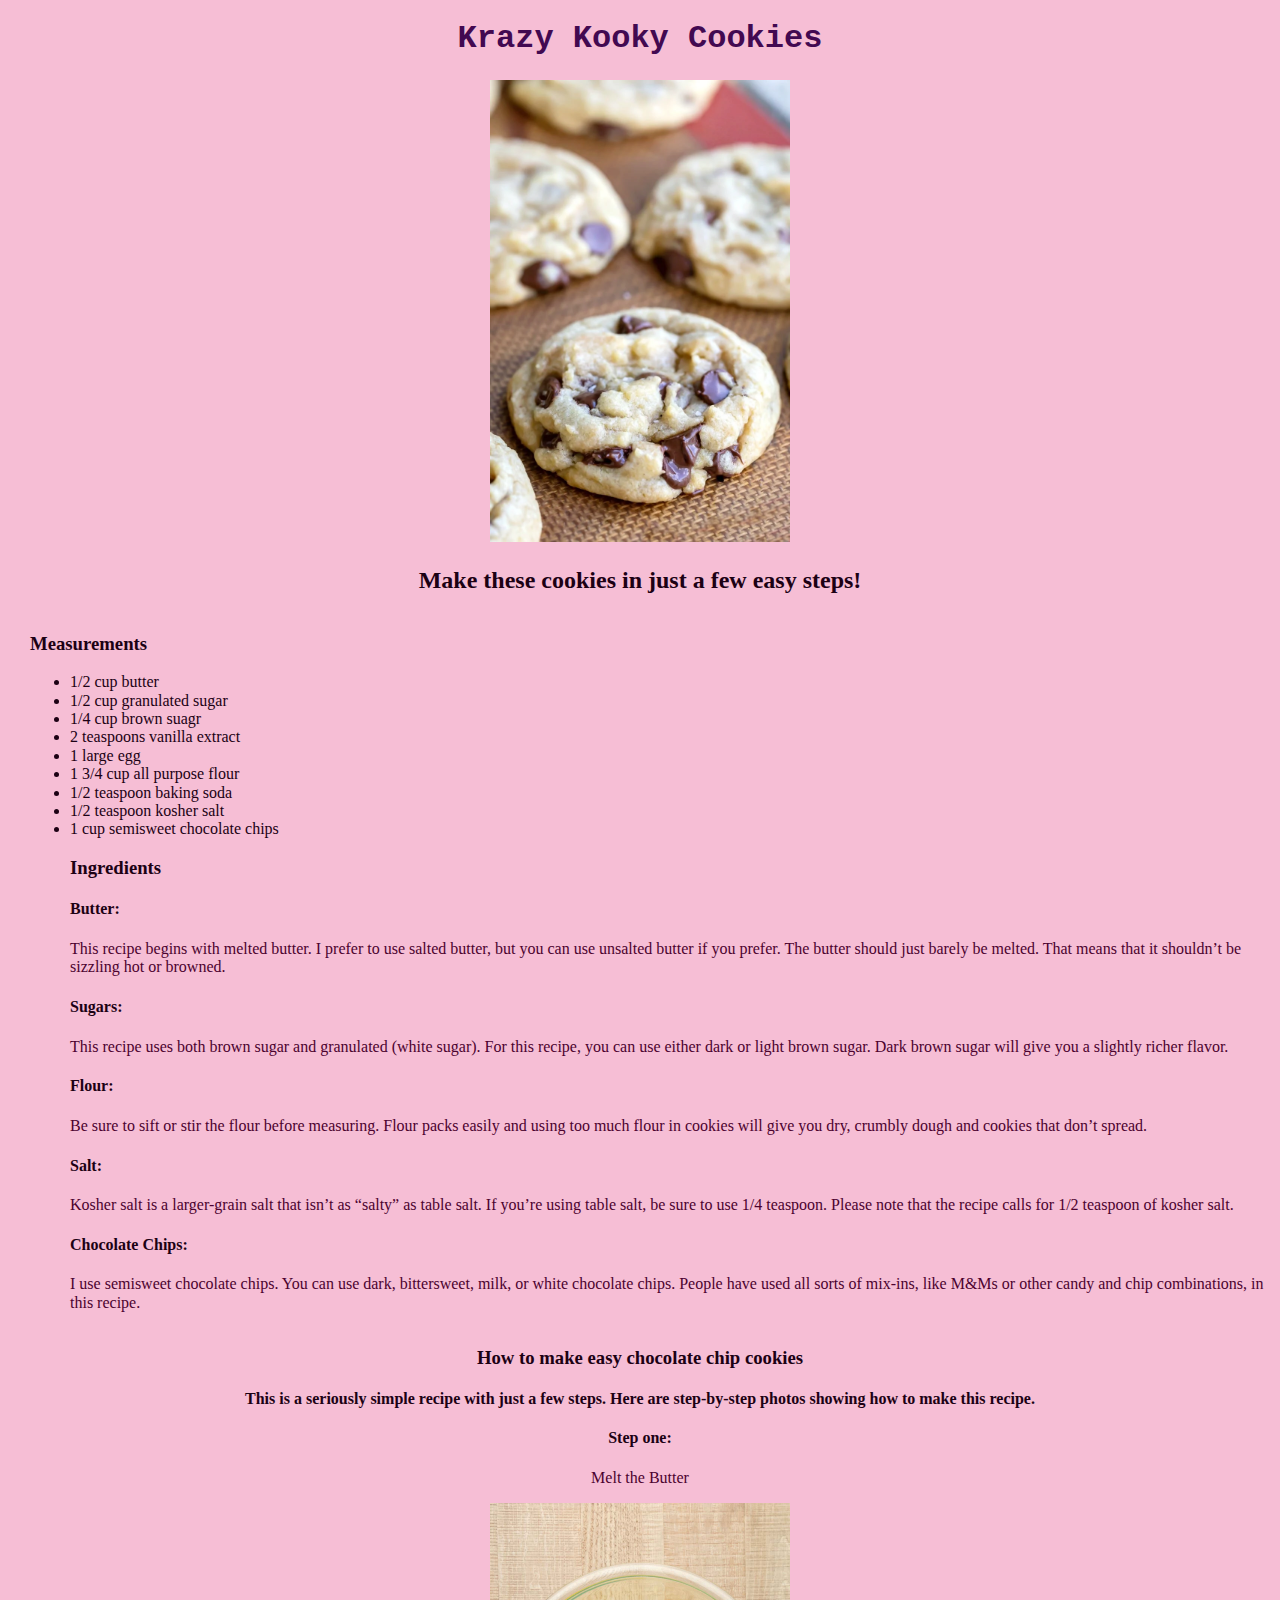
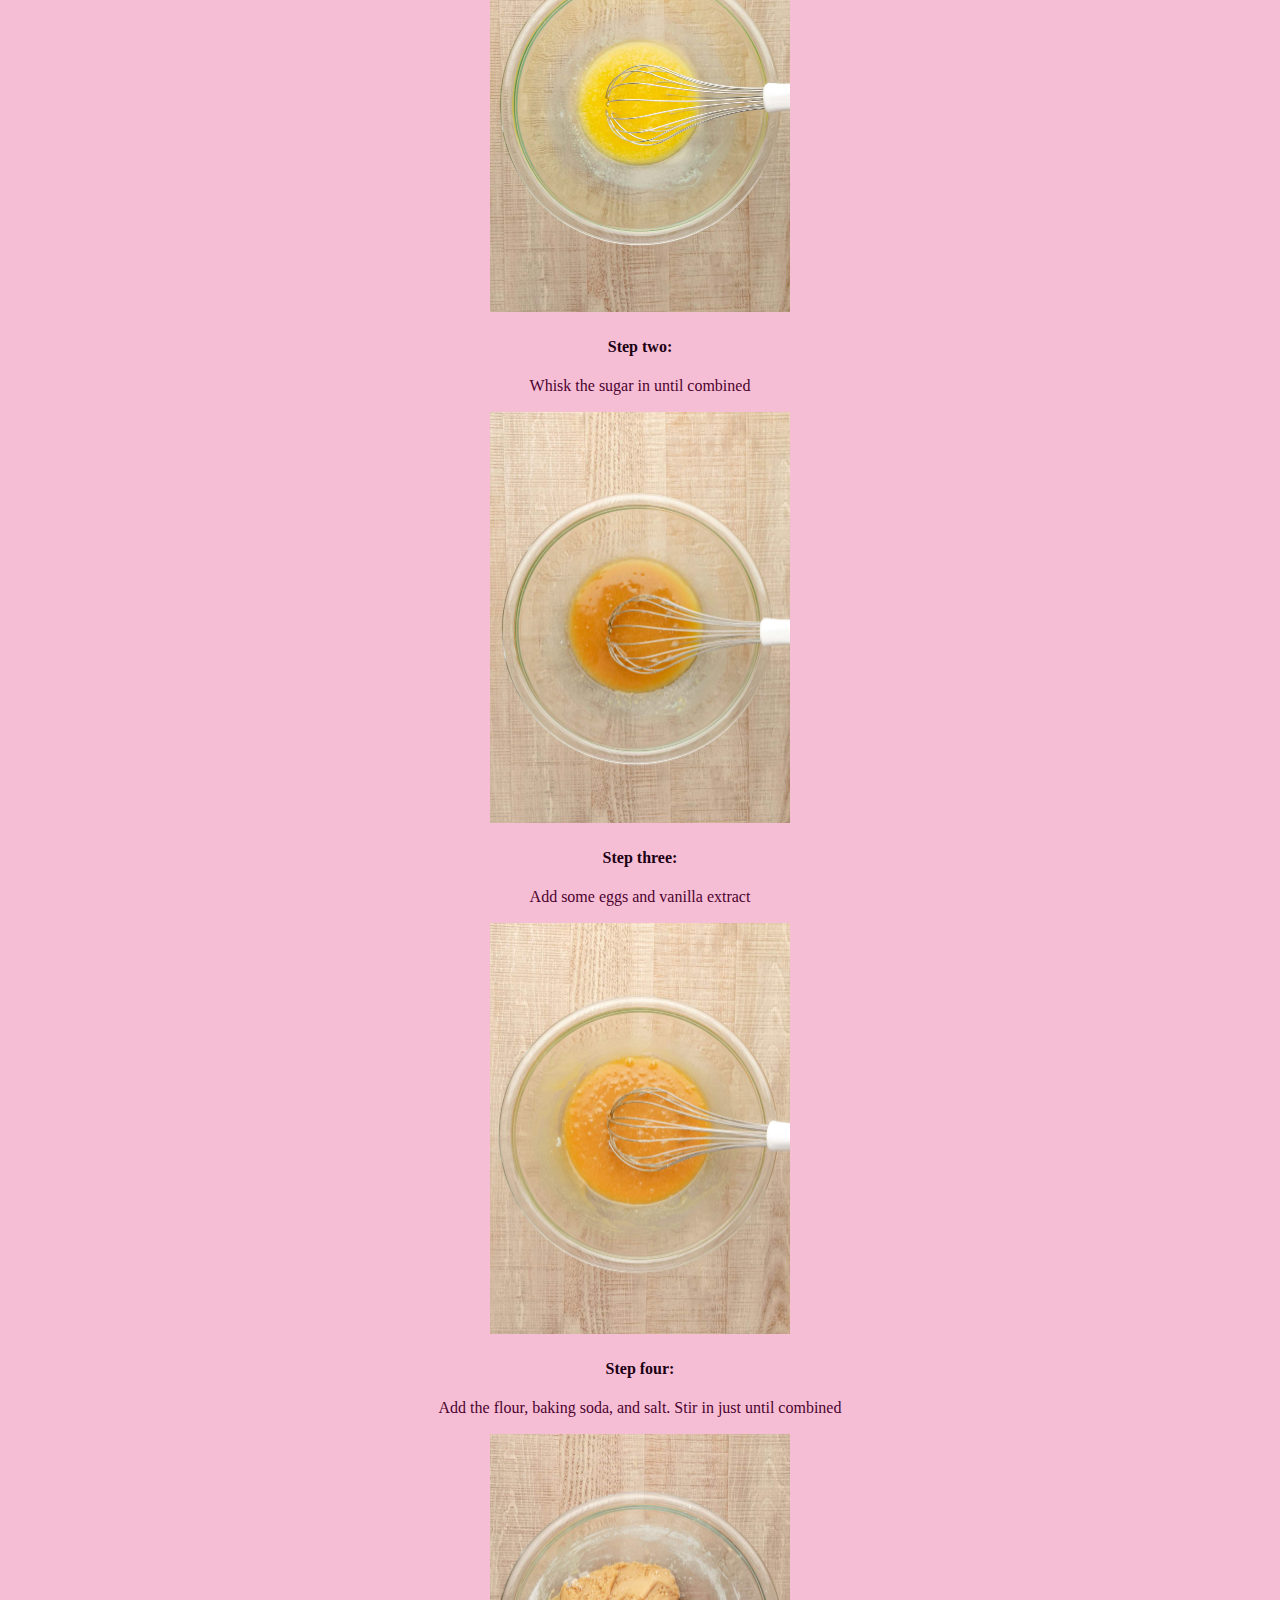
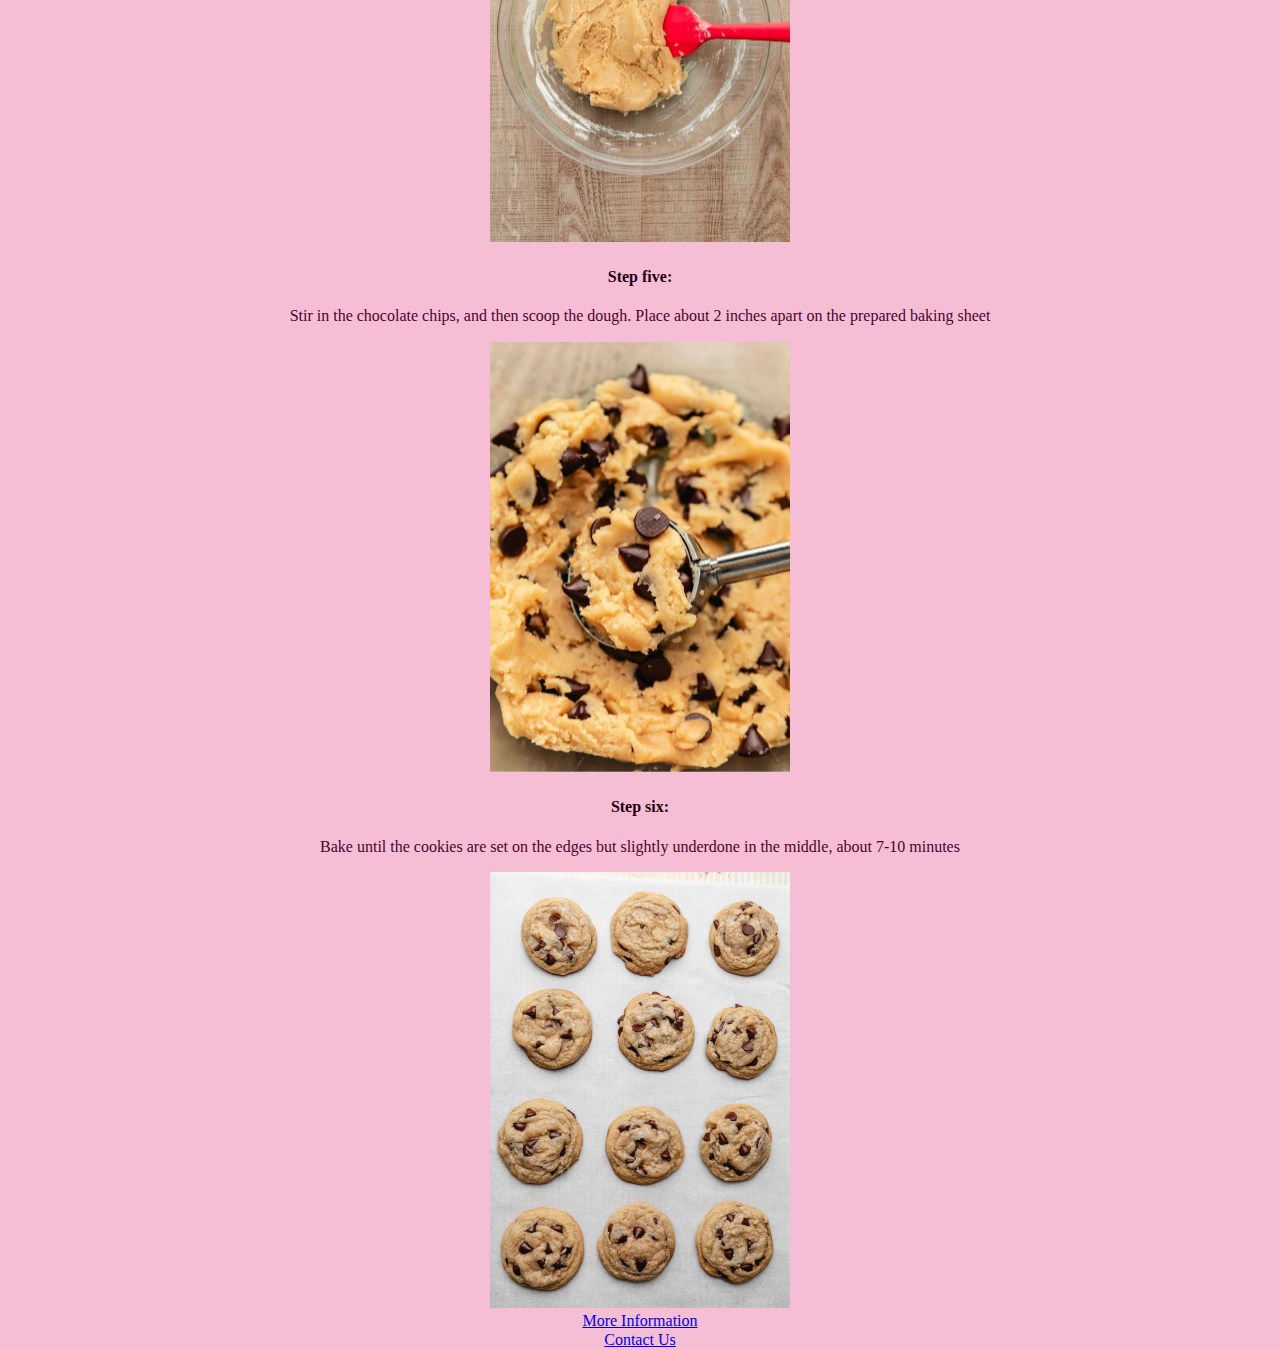
==== index.html @ c29c9deb "making new" ====
<!doctype html>
<html class="no-js" lang="en">

<head>
  <meta charset="utf-8">
  <title>Cookie Receipe</title>
  <meta name="description" content="This site will help you bake delicious cookies">
  <meta name="viewport" content="width=device-width, initial-scale=1">

  <meta property="og:title" content="">
  <meta property="og:type" content="">
  <meta property="og:url" content="">
  <meta property="og:image" content="">

  <link rel="manifest" href="site.webmanifest">
  <link rel="apple-touch-icon" href="icon.png">
  <!-- Place favicon.ico in the root directory -->

  <link rel="stylesheet" href="css/normalize.css">
  <link rel="stylesheet" href="css/main.css">

  <meta name="theme-color" content="#fafafa">
</head>


  <!-- Place your site's HTML here -->
  <body>
    <header>
      <h1>Krazy Kooky Cookies</h1>
    
    </header>
  

    <img src="./cookies.webp" width="300" alt="">

<main>
  <div>
    <h2>Make these cookies in just a few easy steps!</h2>
  </div>
  <div>
   
    </ul>
    <element class="ingredients">
      <h3>Measurements</h3>
      <ul>
        <li>1/2 cup butter</li>
        <li>1/2 cup granulated sugar</li>
        <li>1/4 cup brown suagr</li>
        <li>2 teaspoons vanilla extract</li>
        <li>1 large egg</li>
        <li>1 3/4 cup all purpose flour</li>
        <li>1/2 teaspoon baking soda</li>
        <li>1/2 teaspoon kosher salt</li>
        <li>1 cup semisweet chocolate chips</li>
    <h3>Ingredients</h3>
    <h4>Butter:</h4> 
    <p>This recipe begins with melted butter. I prefer to use salted butter, but you can use unsalted butter if you prefer.
      The butter should just barely be melted. That means that it shouldn’t be sizzling hot or browned.
       </p> 

      <h4>Sugars:</h4>
       <p> This recipe uses both brown sugar and granulated (white sugar). 
      For this recipe, you can use either dark or light brown sugar. Dark brown sugar will give you a slightly richer flavor.
      </p> 
      <h4>Flour:</h4>
      <p> Be sure to sift or stir the flour before measuring. Flour packs easily and using too much flour in cookies will give you dry, crumbly dough and cookies that don’t spread.
      </p> 
      <h4>Salt:</h4>
      <p>Kosher salt is a larger-grain salt that isn’t as “salty” as table salt. If you’re using table salt, be sure to use 1/4 teaspoon.
      Please note that the recipe calls for 1/2 teaspoon of kosher salt. 
    </p> <h4> Chocolate Chips:</h4> <p> I use semisweet chocolate chips. You can use dark, bittersweet, milk, or white chocolate chips. People have used all sorts of mix-ins, like M&Ms or other candy and chip combinations, in this recipe.
    </p> </div> 

    <div>
    <h3>How to make easy chocolate chip cookies</h3>
    <h4>This is a seriously simple recipe with just a few steps. Here are step-by-step photos showing how to make this recipe.</h4> </div>

   <h4>Step one:</h4><p> Melt the Butter</p>
     <img src="./butter.jpg" width="300" alt="">
     <h4>Step two:</h4><p> Whisk the sugar in until combined</p>
     <img src="./eggs.jpg" width="300" alt="">
     <h4>Step three:</h4><p>Add some eggs and vanilla extract</p>
     <img src="./sugar.jpg" width="300" alt="">
     <h4>Step four:</h4><p>Add the flour, baking soda, and salt. Stir in just until combined</p>
     <img src="./flour.jpg" width="300" alt="">
     <h4>Step five:</h4><p>Stir in the chocolate chips, and then scoop the dough. Place about 2 inches apart on the prepared baking sheet</p>
     <img src="./dough done.jpg" width="300" alt="">
     <h4>Step six:</h4><p>Bake until the cookies are set on the edges but slightly underdone in the middle, about 7-10 minutes</p>
     <img src="./baking sheet.jpg" width="300" alt="">
      
  
    </main>
  <footer>
   <a href="https://www.ihearteating.com/easiest-chocolate-chip-cookie-recipe/"target="_blank">More Information</a>
<div> <a href="kookycookie@gmail.com">Contact Us</a></div>
  
<!-- contact, info , address, time-->
  </footer>
</body>

      
  <script src="js/main.js"></script>


</html>
---- css/main.css ----
/* Place CSS styles here */
body {
    color: rgb(28, 1, 20);
    background-color:rgb(246, 190, 213);
    font-family: "Kadwa", serif; 
    text-align: center;
  
}

p {color: rgb(76, 2, 47);}

.ingredients{
    padding-left: 30px;
    text-align: left;
   display:inline-block
   
}
header{
    color: rgb(66, 9, 81);
    font-family: 'Courier New', Courier, monospace;
}
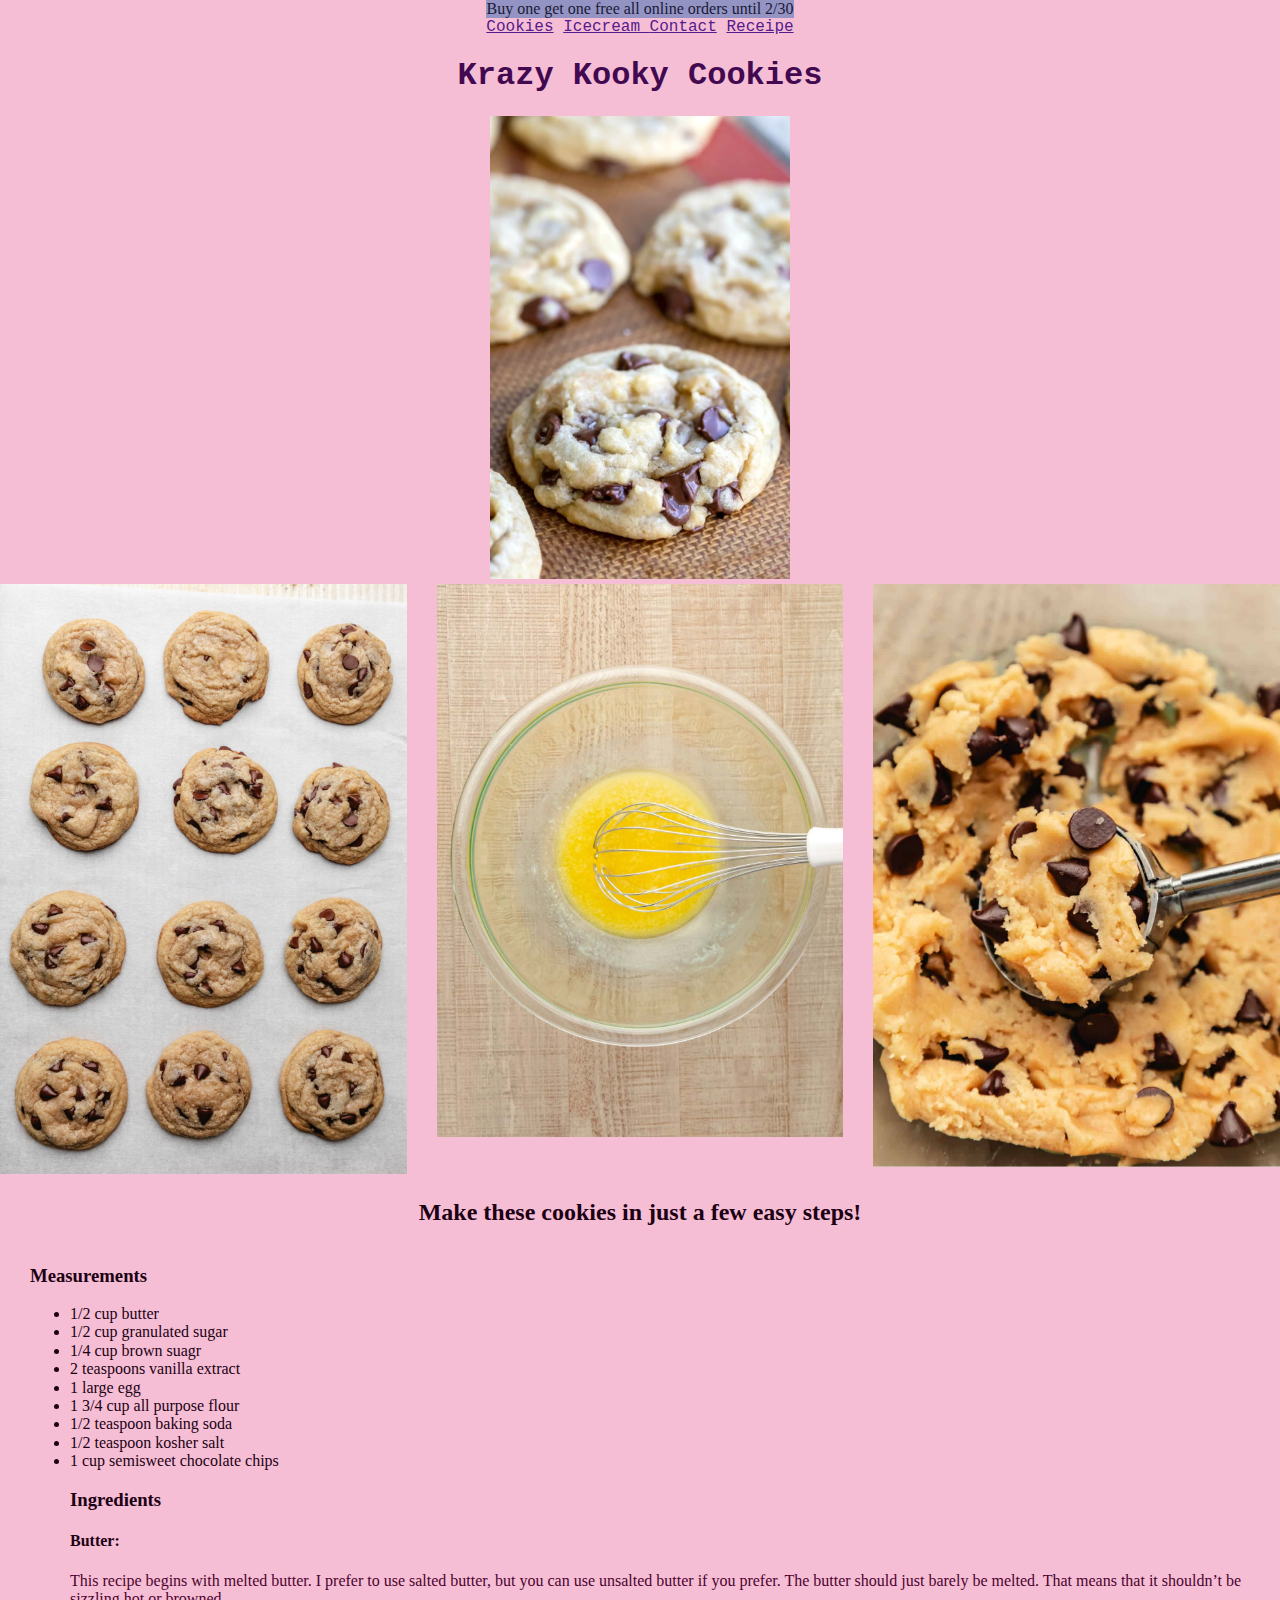
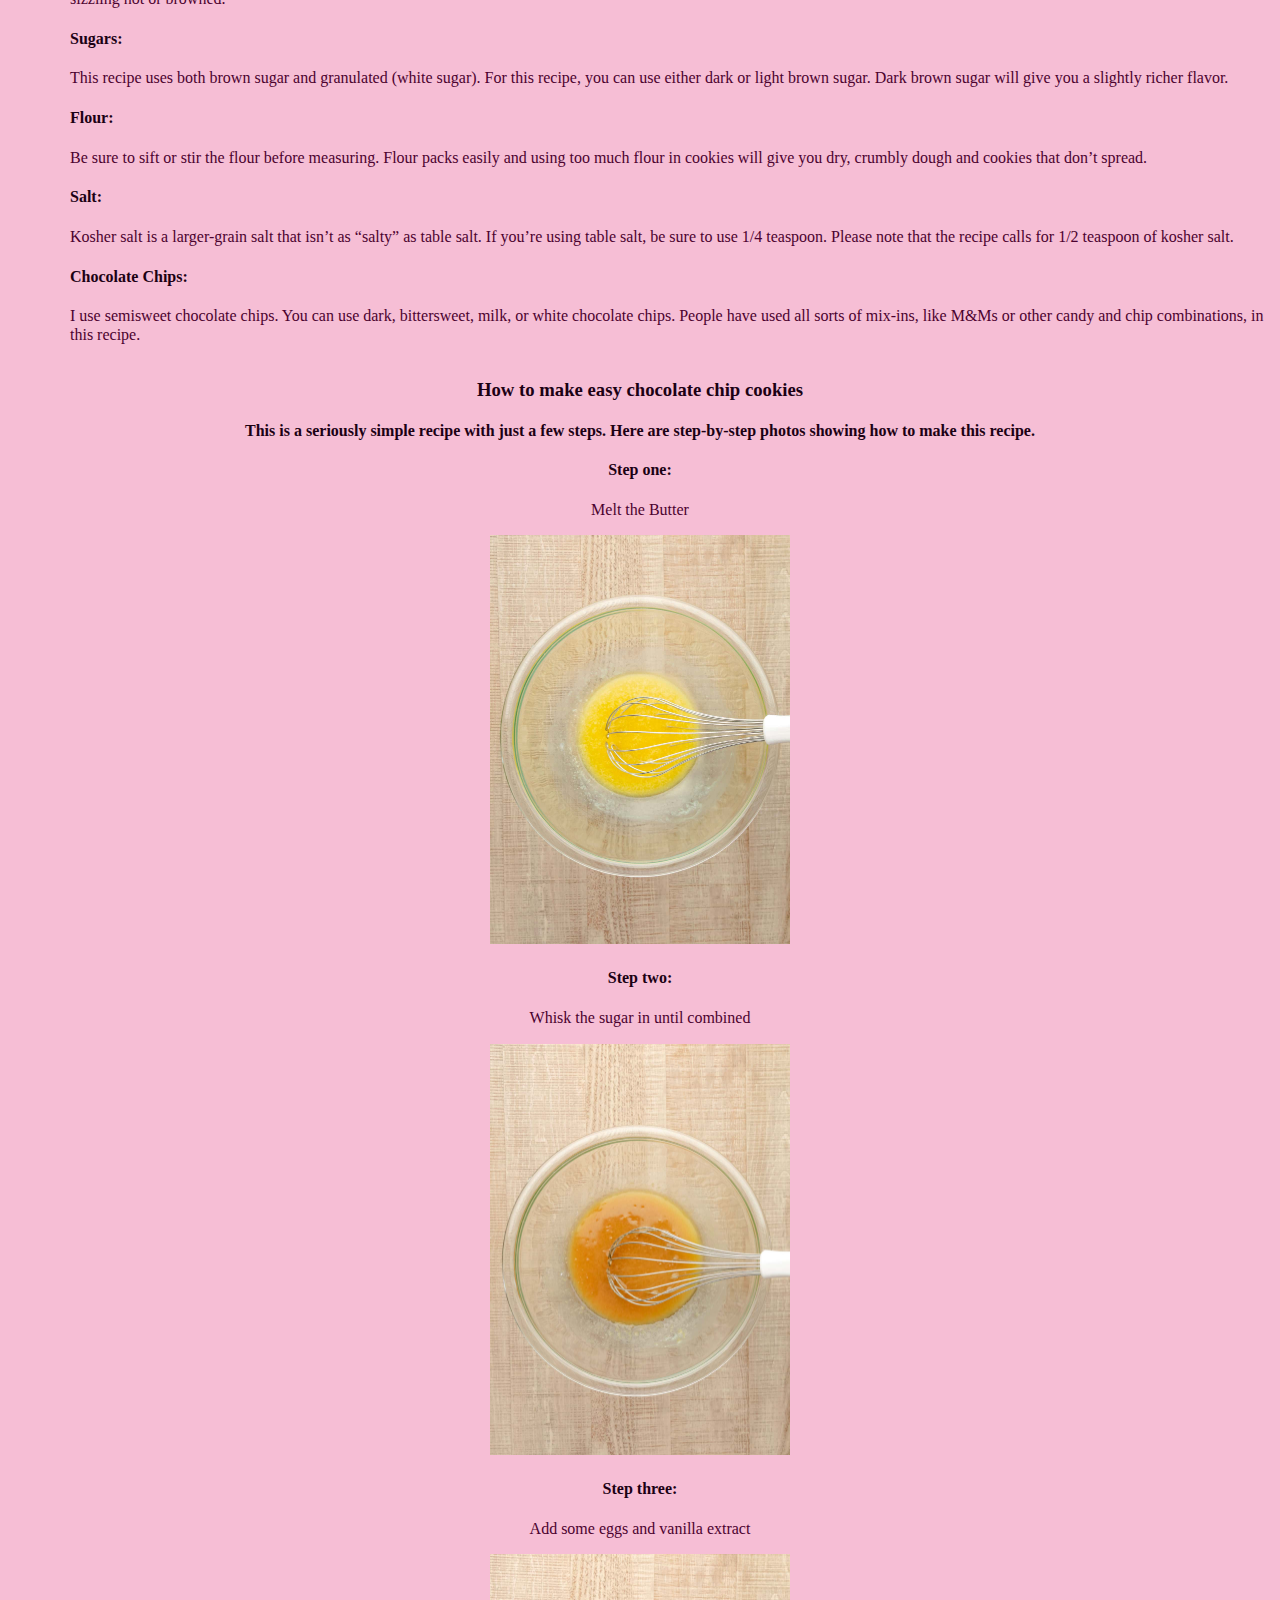
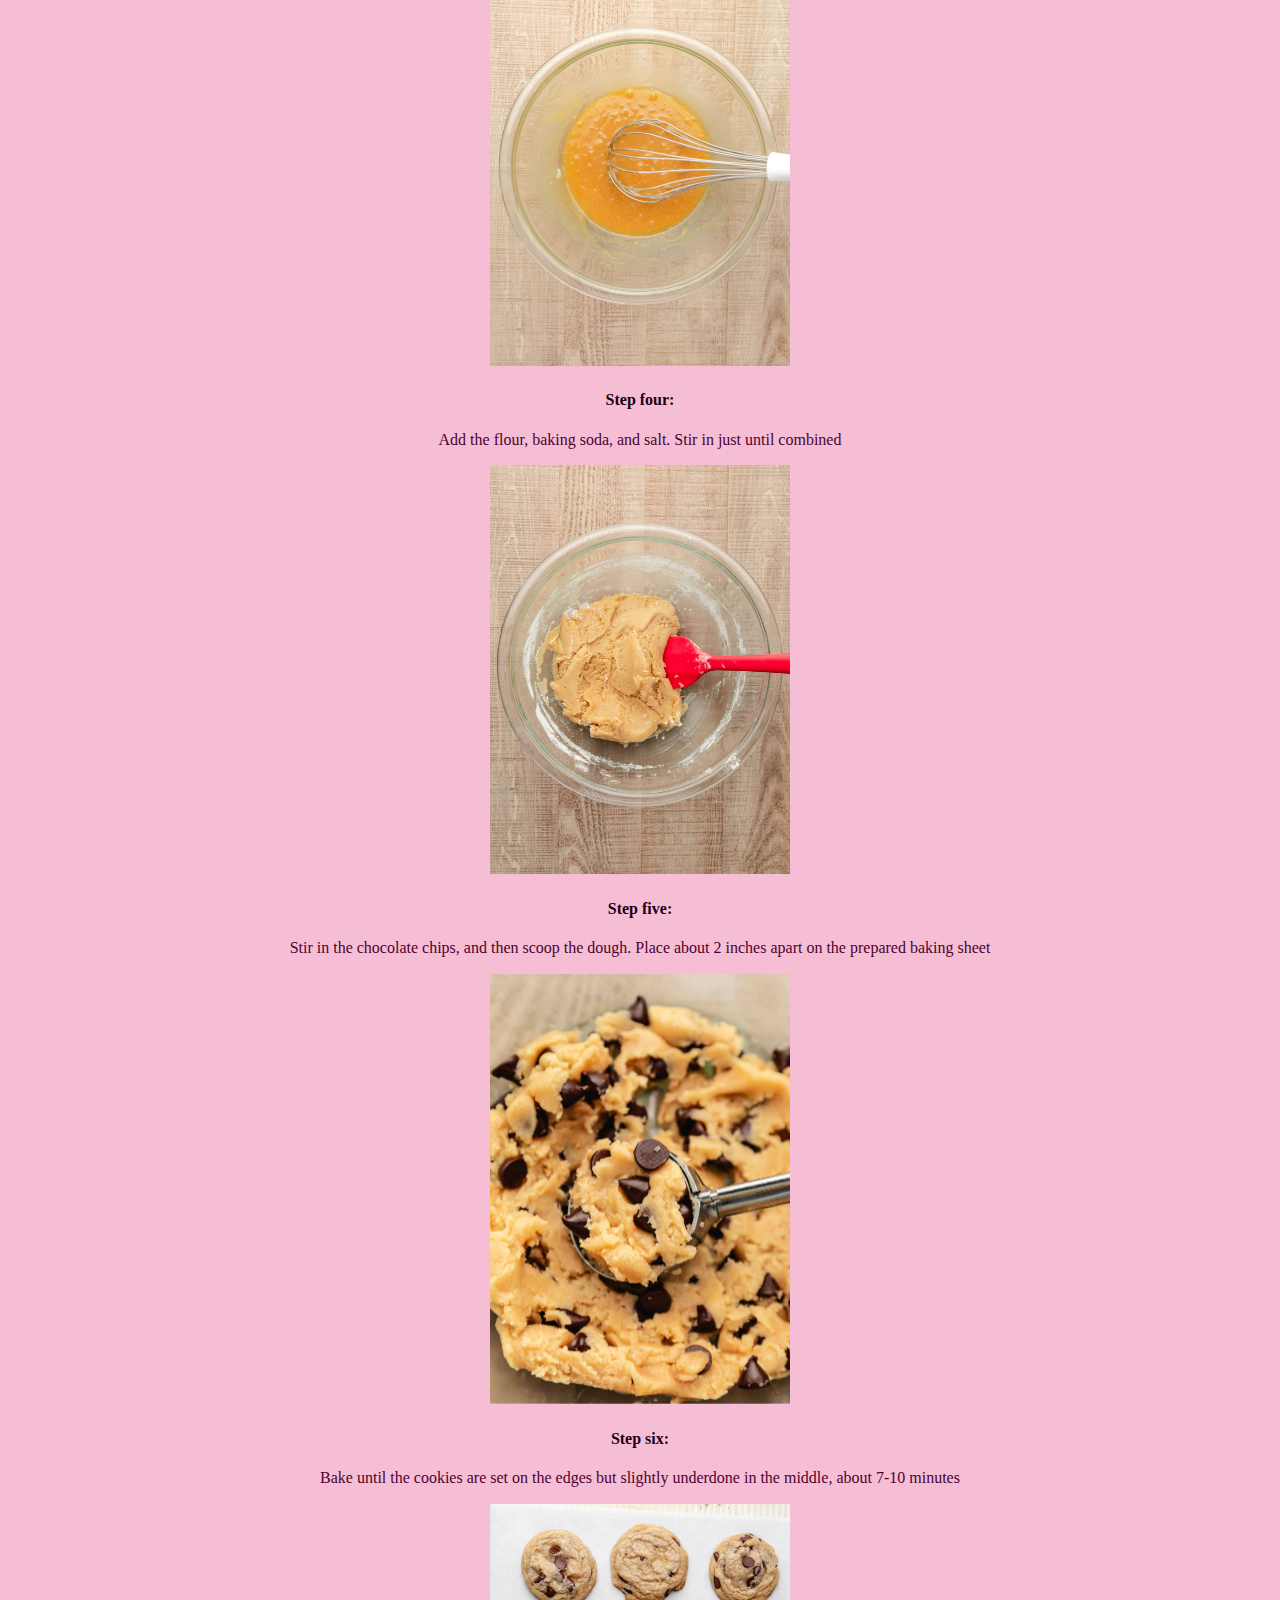
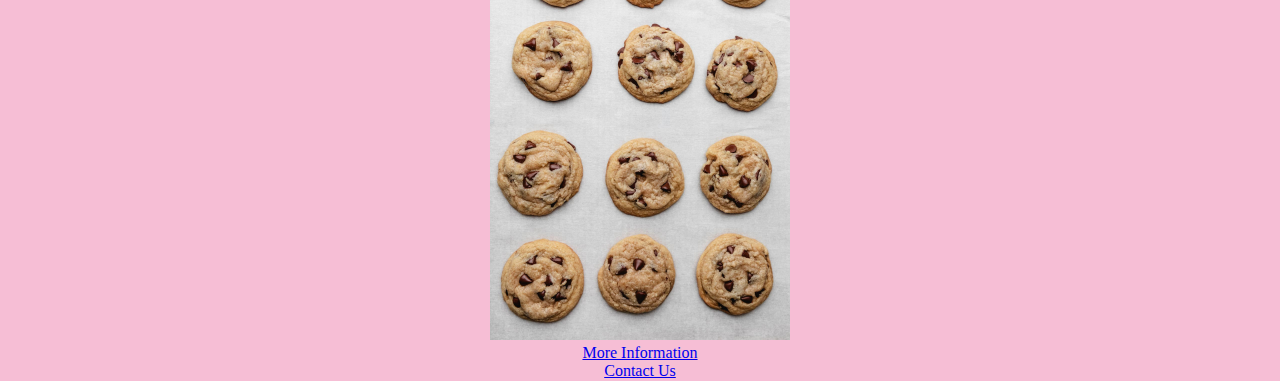
==== commit cb14bdad: "updates" ====
--- a/index.html
+++ b/index.html
@@ -25,7 +25,15 @@
 
   <!-- Place your site's HTML here -->
   <body>
+    <div><element class="banner"> Buy one get one free all online orders until 2/30 </element></div>
     <header>
+      <nav>
+        <a href="">Cookies</a>
+        <a href="">Icecream
+          <a href="">Contact</a>
+          <a href="">Receipe</a>
+        </a>
+      </nav>
       <h1>Krazy Kooky Cookies</h1>
     
     </header>
@@ -34,6 +42,19 @@
     <img src="./cookies.webp" width="300" alt="">
 
 <main>
+  <div class="main-div-parent">
+    <div>
+      <img src="./baking sheet.jpg" width="100%" alt="">
+    </div>
+    <div>
+      <img src="./butter.jpg"  width="100%"alt="">
+    
+    </div>
+    <div>
+      <img src="./dough done.jpg"  width="100%" alt="">
+    </div>
+
+  </div>
   <div>
     <h2>Make these cookies in just a few easy steps!</h2>
   </div>
@@ -87,8 +108,9 @@
      <img src="./dough done.jpg" width="300" alt="">
      <h4>Step six:</h4><p>Bake until the cookies are set on the edges but slightly underdone in the middle, about 7-10 minutes</p>
      <img src="./baking sheet.jpg" width="300" alt="">
-      
-  
+
+
+     
     </main>
   <footer>
    <a href="https://www.ihearteating.com/easiest-chocolate-chip-cookie-recipe/"target="_blank">More Information</a>
--- a/css/main.css
+++ b/css/main.css
@@ -1,4 +1,5 @@
 /* Place CSS styles here */
+
 body {
     color: rgb(28, 1, 20);
     background-color:rgb(246, 190, 213);
@@ -6,7 +7,7 @@
     text-align: center;
   
 }
-
+*{box-sizing: border-box;}
 p {color: rgb(76, 2, 47);}
 
 .ingredients{
@@ -18,4 +19,14 @@
 header{
     color: rgb(66, 9, 81);
     font-family: 'Courier New', Courier, monospace;
+}
+.main-div-parent{
+    display: flex;
+    gap: 30px;
+    justify-content: center;
+}
+.banner{
+    background-color: rgb(148, 148, 196);
+    color: rgb(25, 25, 54);
+    display: inline-flex;
 }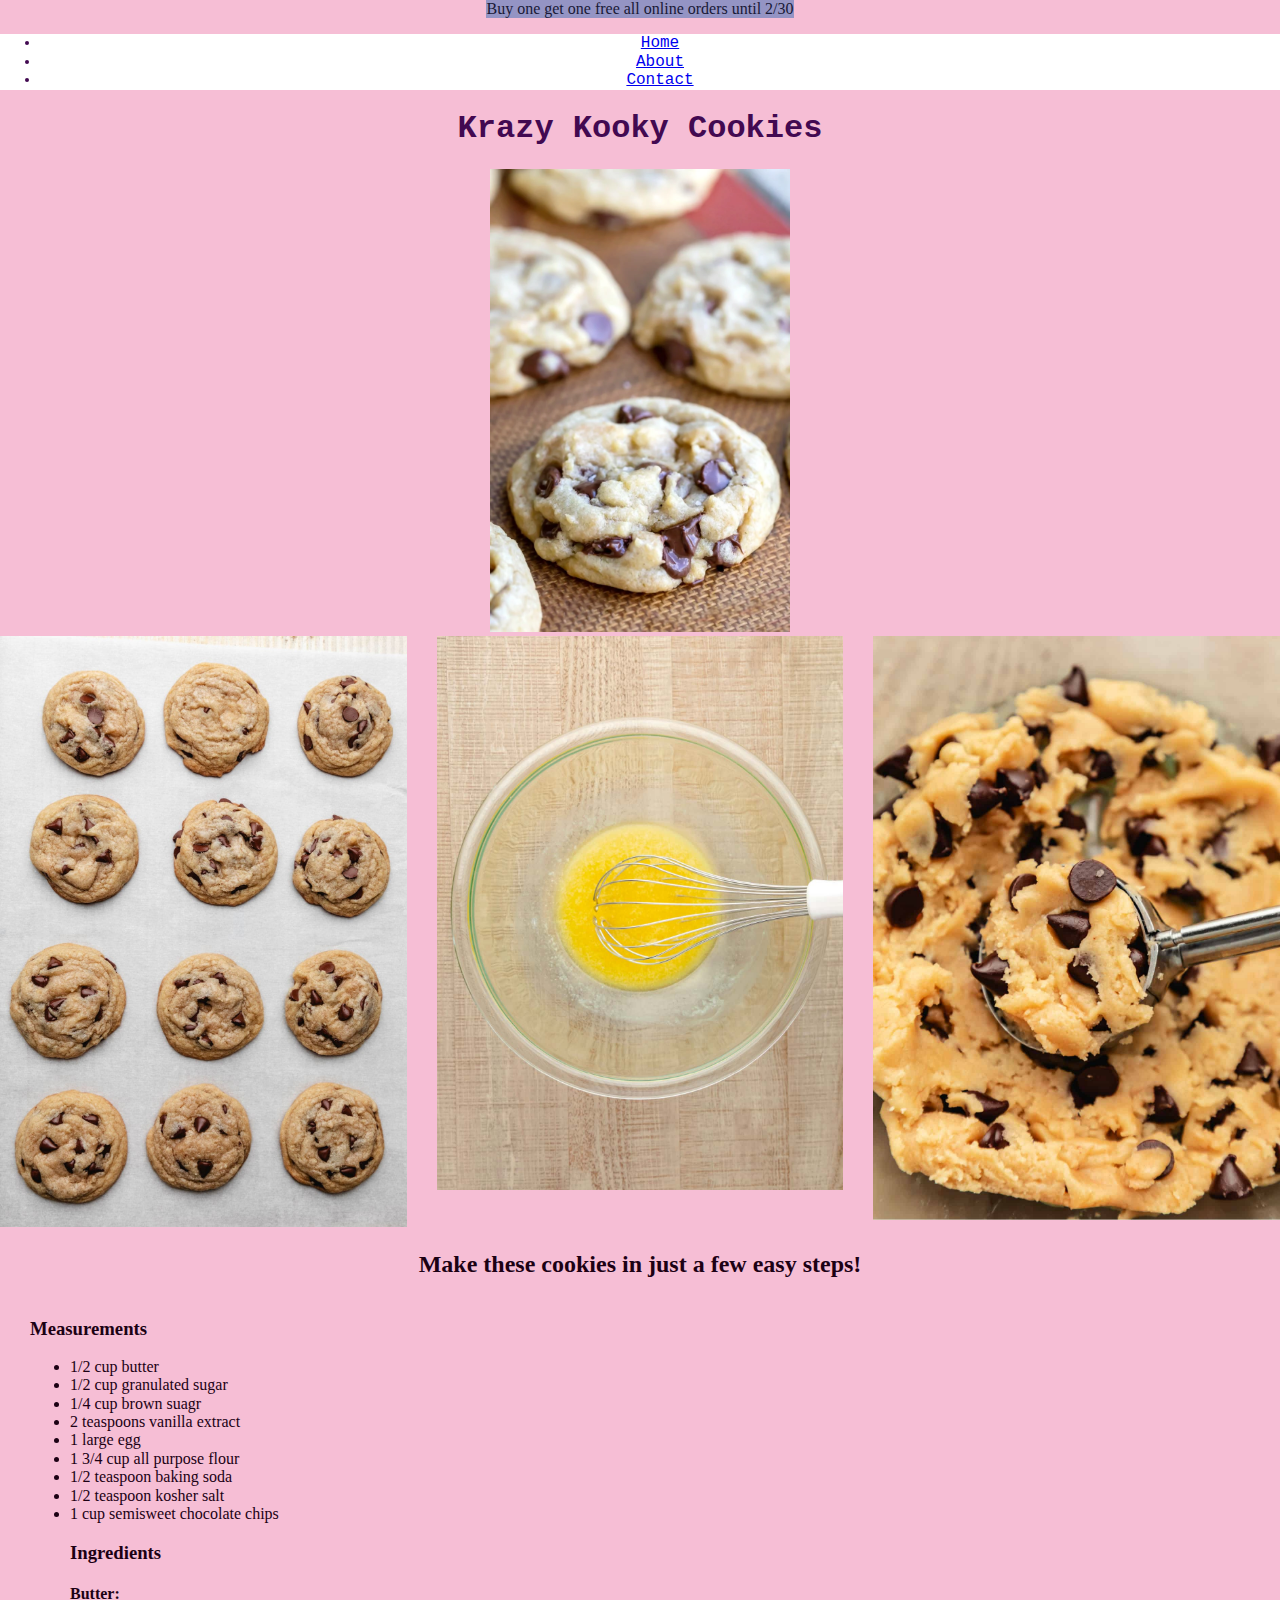
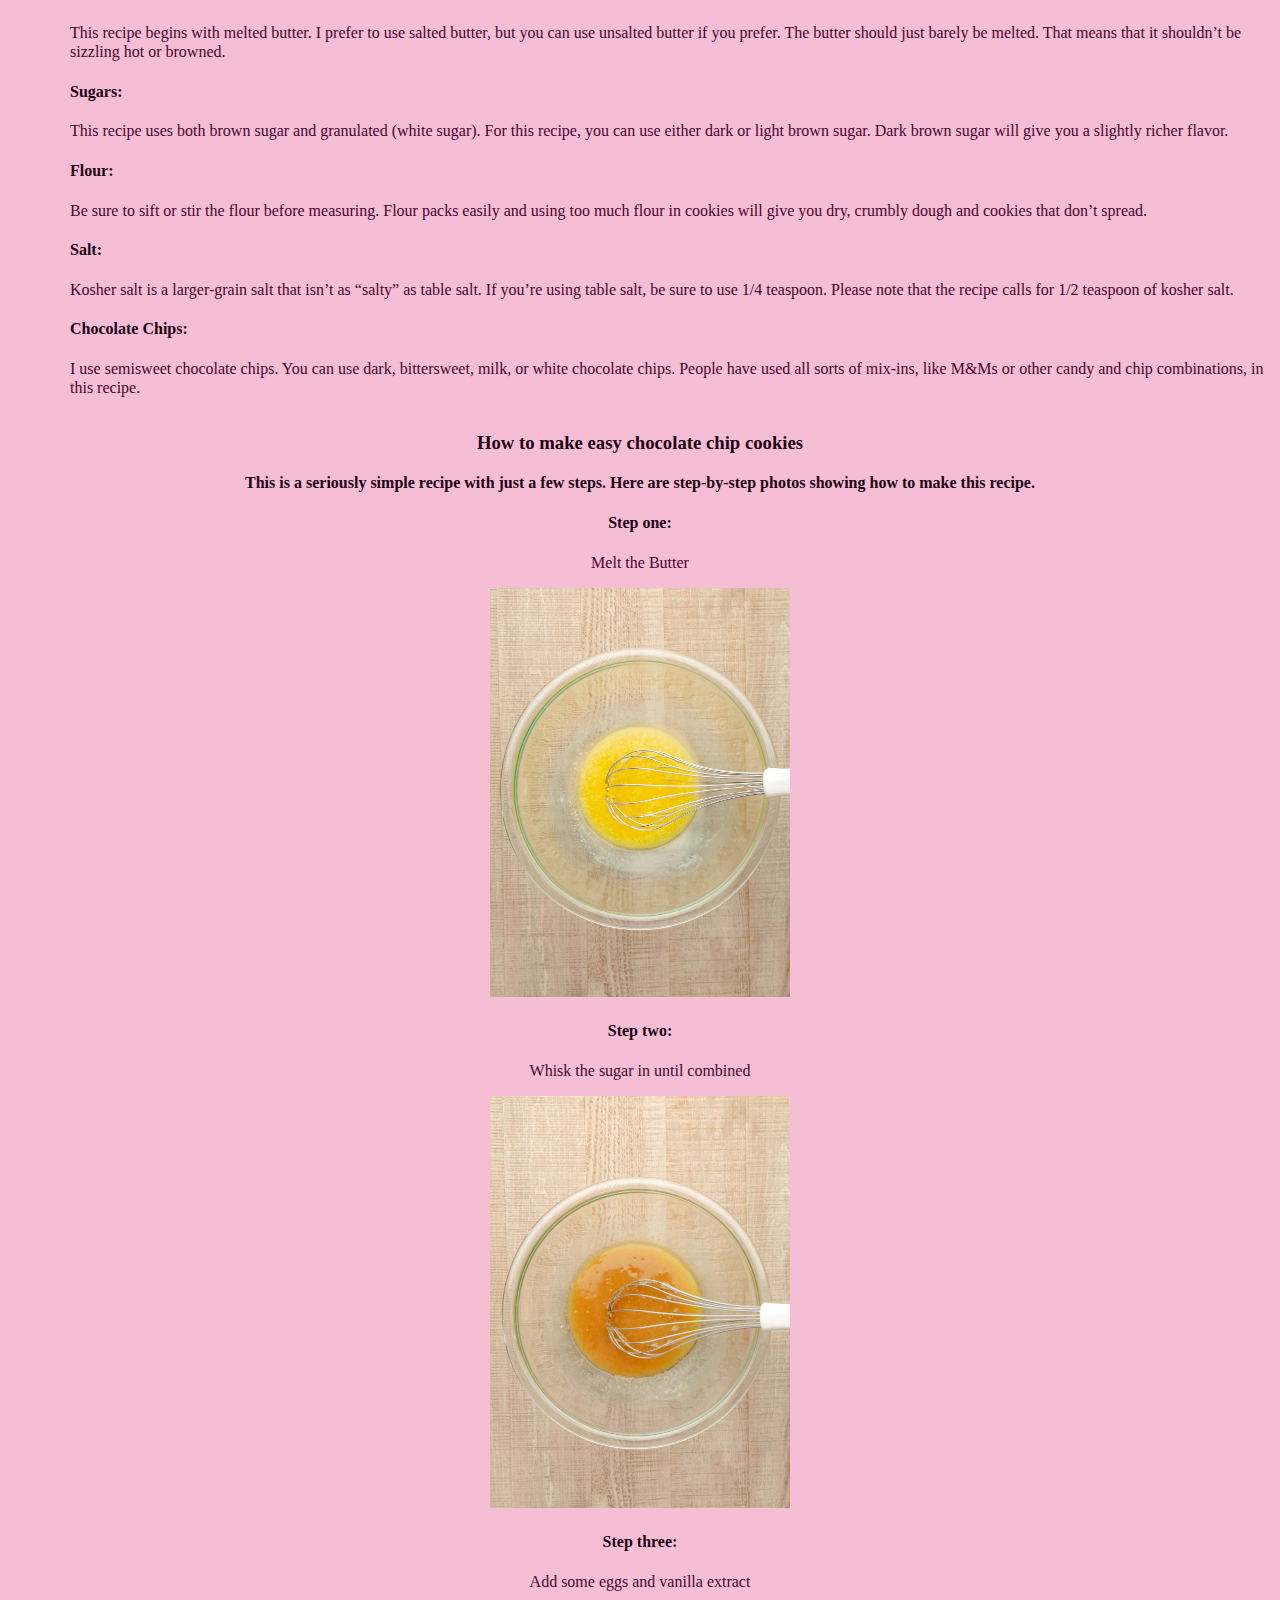
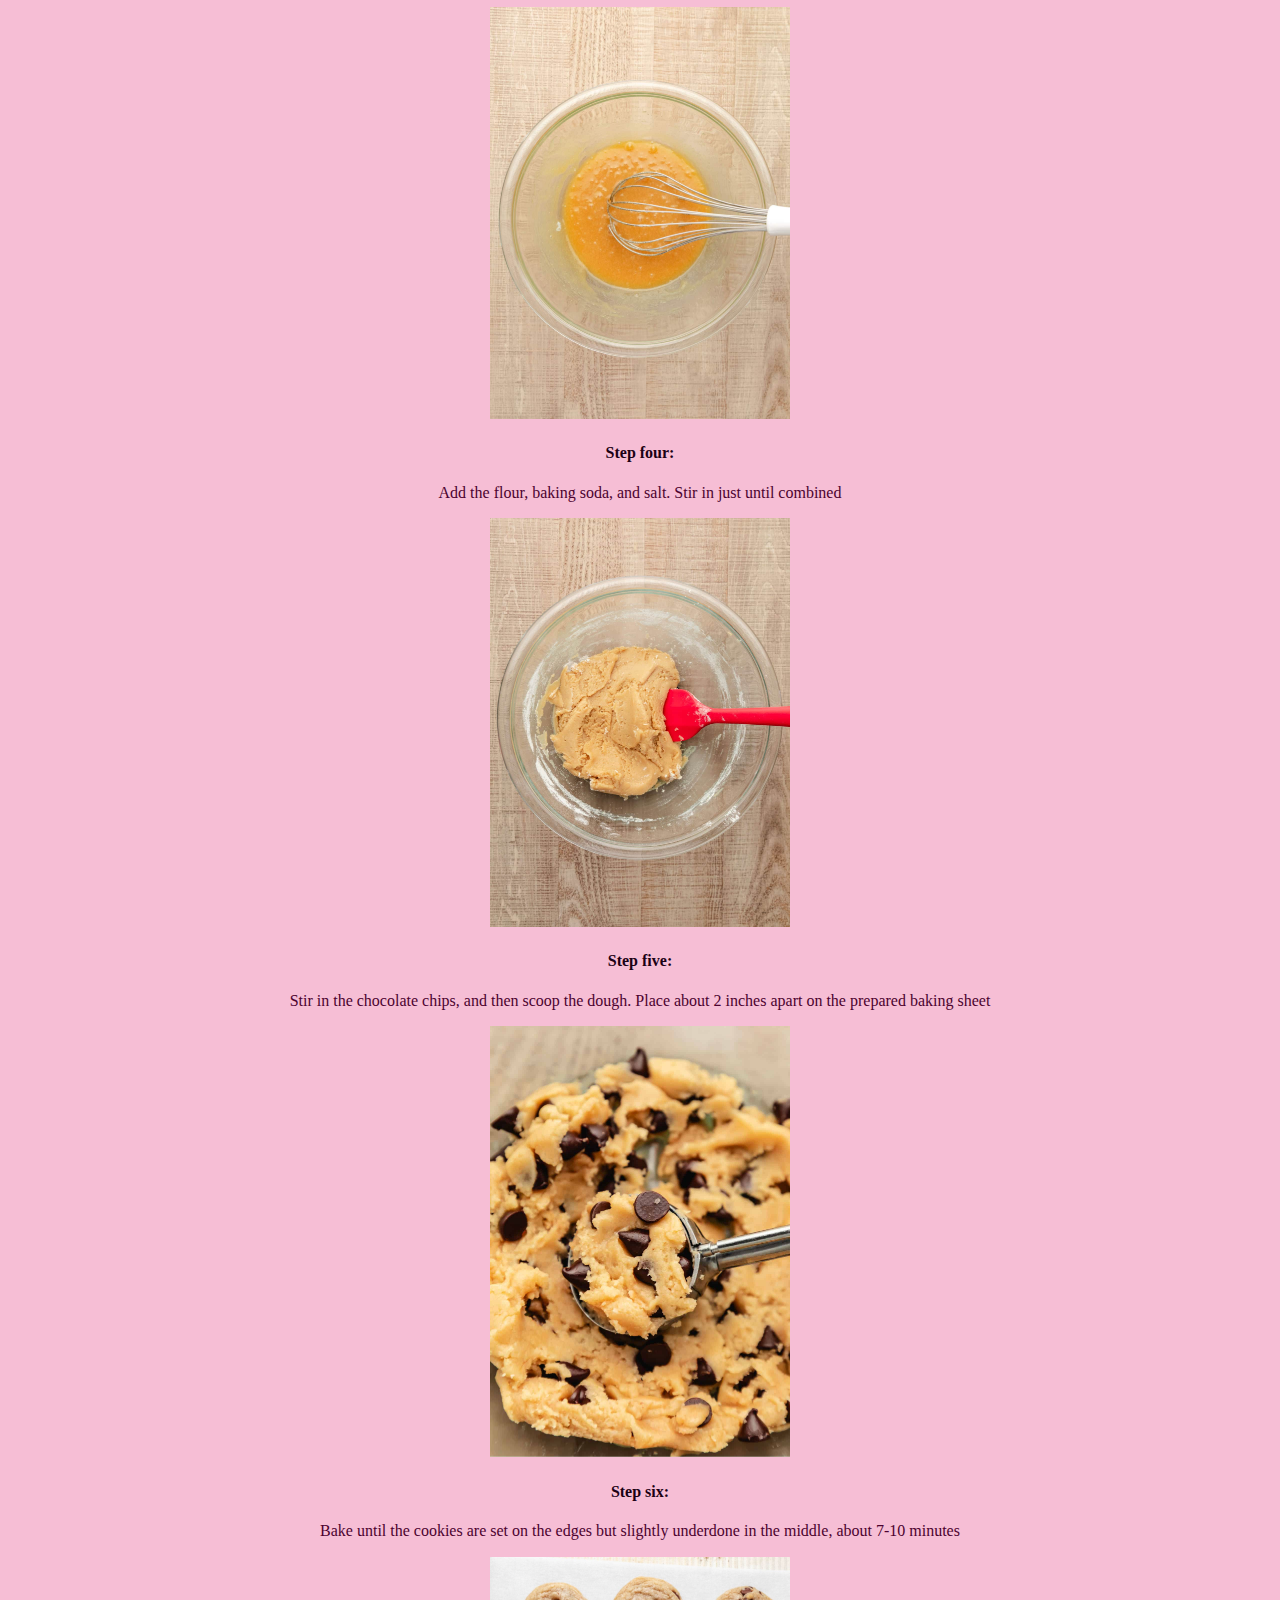
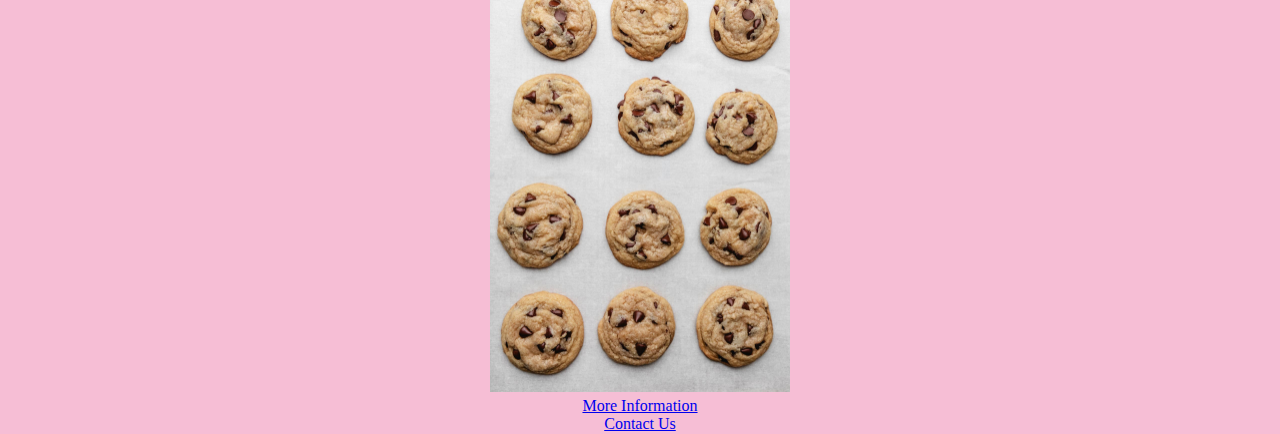
==== commit 97586482: "test" ====
--- a/index.html
+++ b/index.html
@@ -27,13 +27,20 @@
   <body>
     <div><element class="banner"> Buy one get one free all online orders until 2/30 </element></div>
     <header>
-      <nav>
-        <a href="">Cookies</a>
-        <a href="">Icecream
-          <a href="">Contact</a>
-          <a href="">Receipe</a>
-        </a>
-      </nav>
+      
+        <nav class="offcanvas-nav">
+          <button class="menu-toggle" aria-expanded="false"
+          aria-controls="offcanvas-menu">
+          <span class="menu-icon"></span> Menu
+          </button>
+          <ul id="offcanvas-menu" class="menu">
+          <li><a href="#">Home</a></li>
+          <li><a href="#">About</a></li>
+          <li><a href="#">Contact</a></li>
+          </ul>
+          </nav>
+     
+     
       <h1>Krazy Kooky Cookies</h1>
     
     </header>
--- a/css/main.css
+++ b/css/main.css
@@ -29,4 +29,38 @@
     background-color: rgb(148, 148, 196);
     color: rgb(25, 25, 54);
     display: inline-flex;
-}+}
+.offcanvas-nav {
+    position: relative; /* To position the menu within */
+    }
+    .menu {
+    position: fixed; /* Fixed position for overlay effect */
+    top: 20px;
+    left: 0;
+    height: 100%;
+    width: 250px; /* Adjust width as needed */
+    background-color: #fff;
+    box-shadow: 2px 0 5px rgba(0, 0, 0, 0.2); /* Add a subtle shadow */
+    transform: translateX(-100%); /* Initially slide out to the left *
+    }
+.menu.expanded {
+transform: translateX(0); /* Slide in when expanded */
+}
+.menu-toggle { font-style: italic;
+/* Style the menu button as needed */
+}
+@media (min-width: 768px) {
+.offcanvas-nav {
+display: block; /* Show the full navigation on larger screens */
+}
+.menu {
+display: block; /* Ensure menu is visible on larger screens */
+position: static; /* Remove fixed positioning */
+width: auto;
+transform: none; /* No need for transitions */
+box-shadow: none;
+}
+.menu-toggle {
+display: none; /* Hide the toggle button on larger screens */
+}
+}
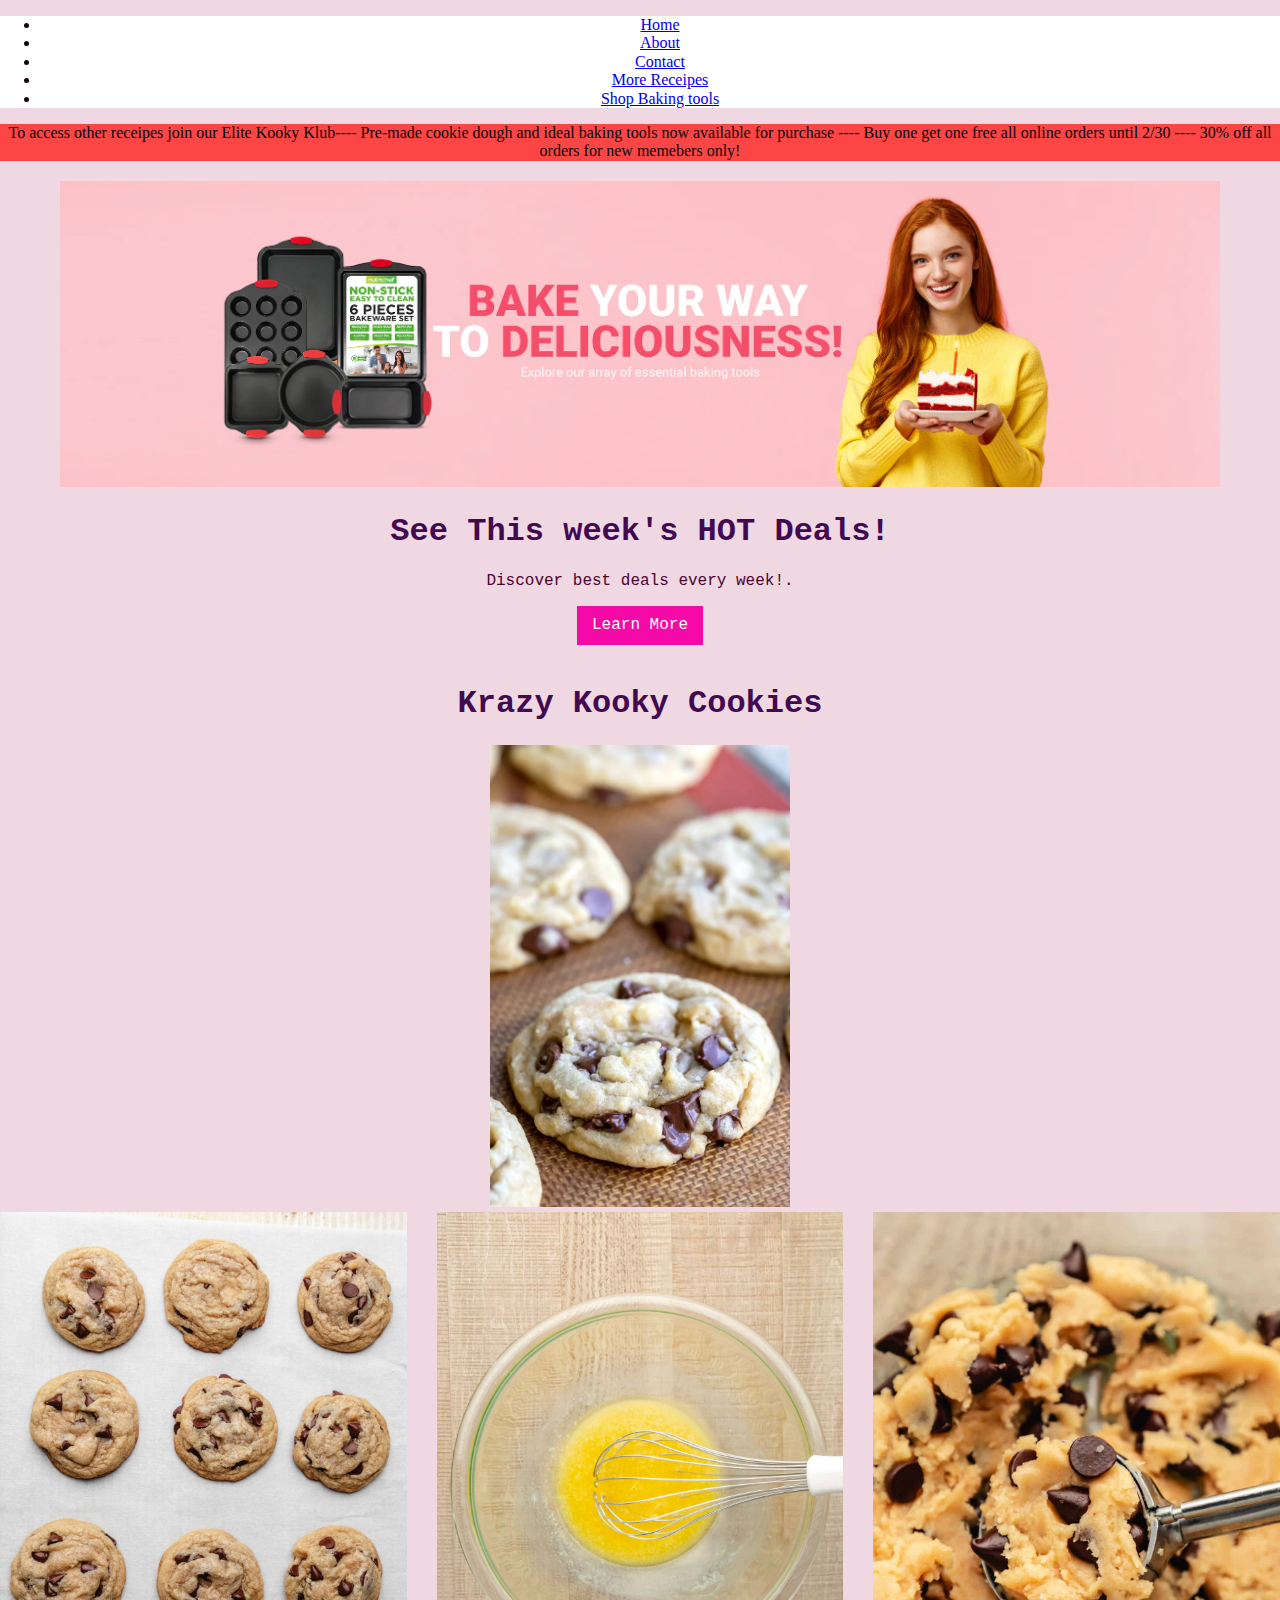
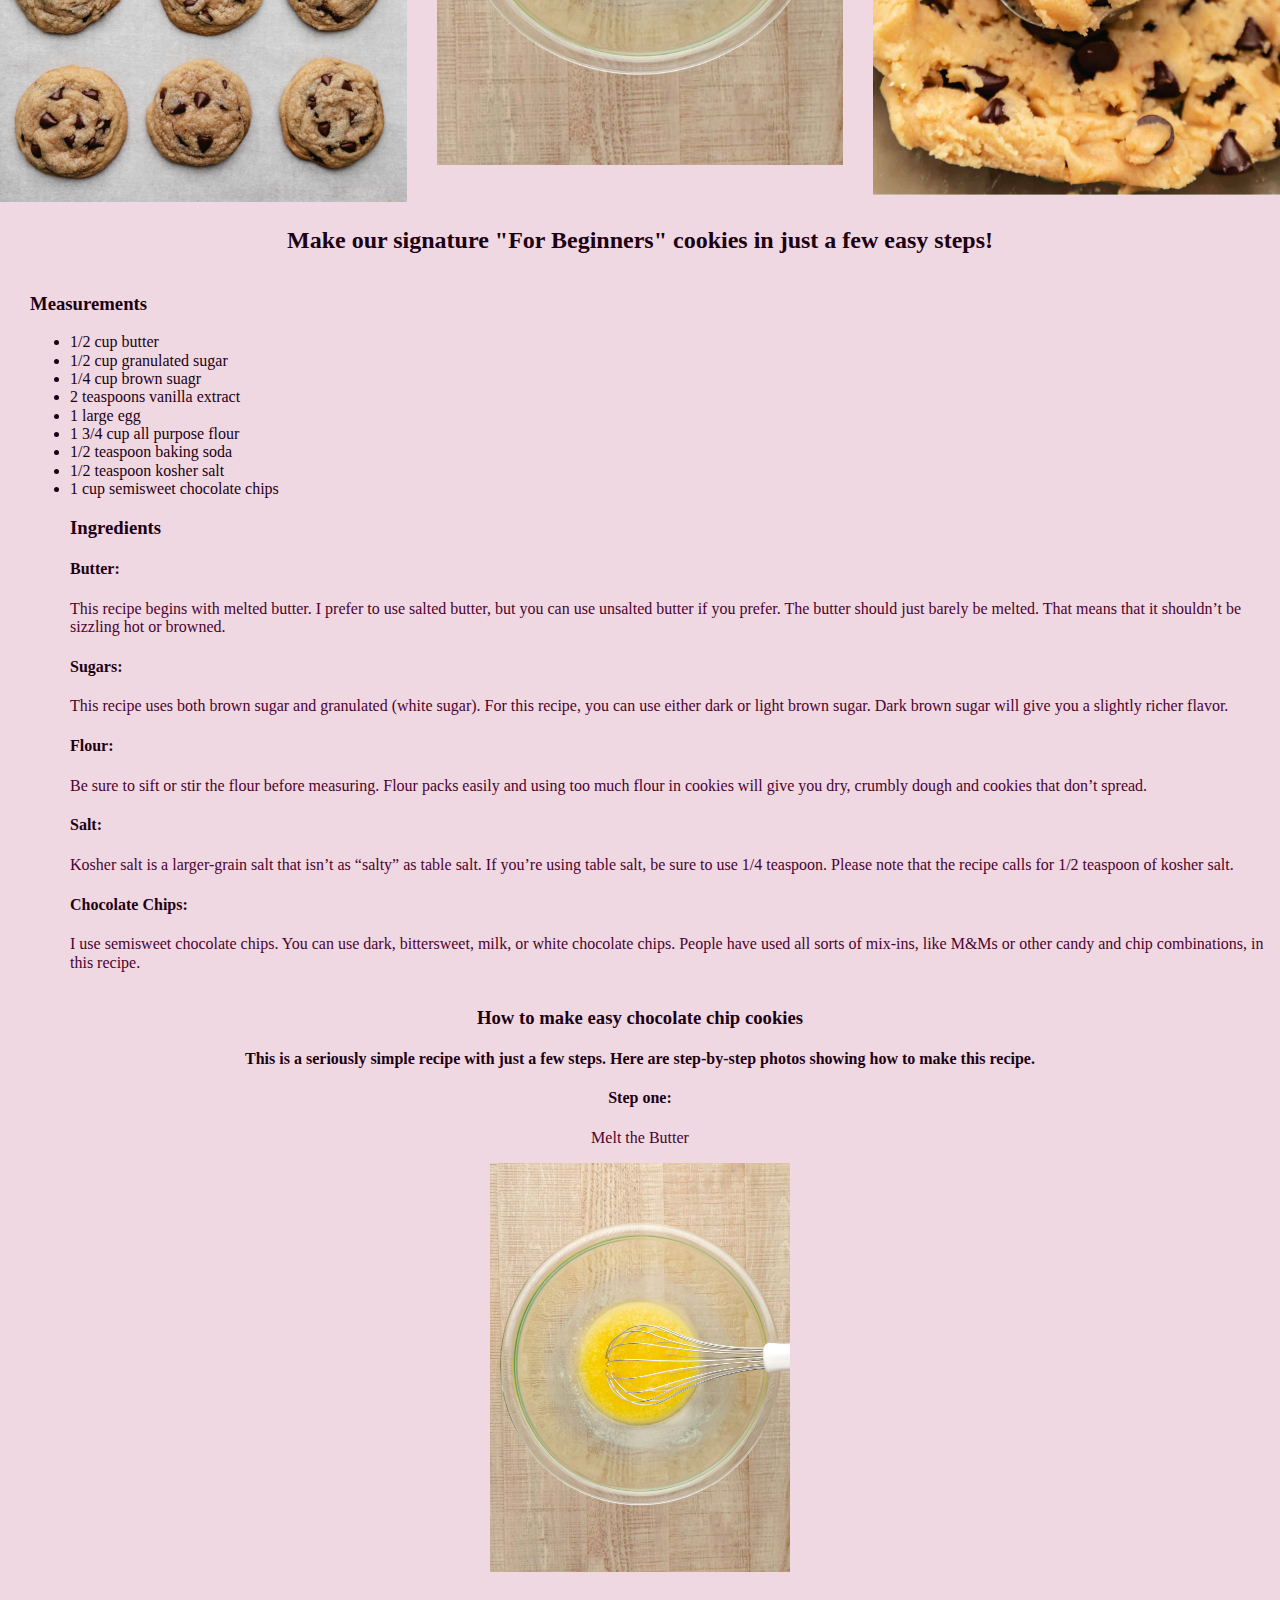
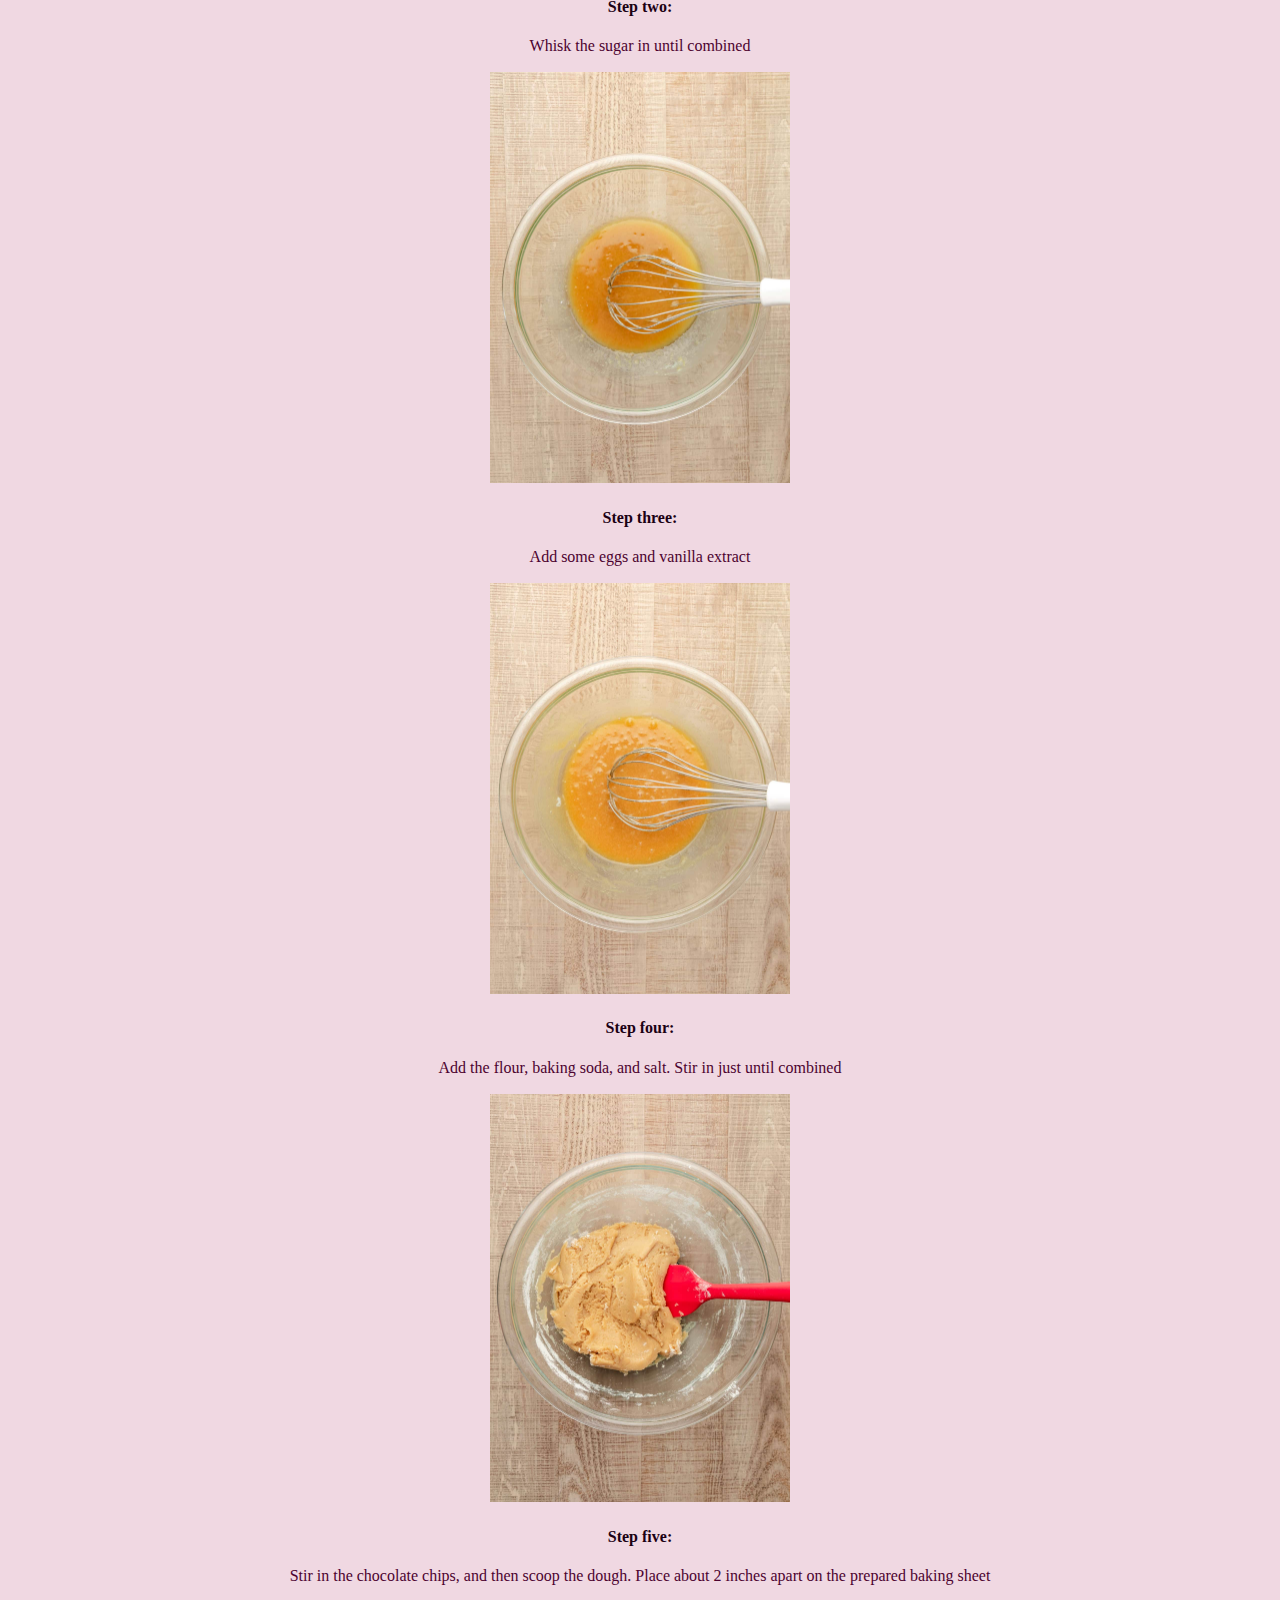
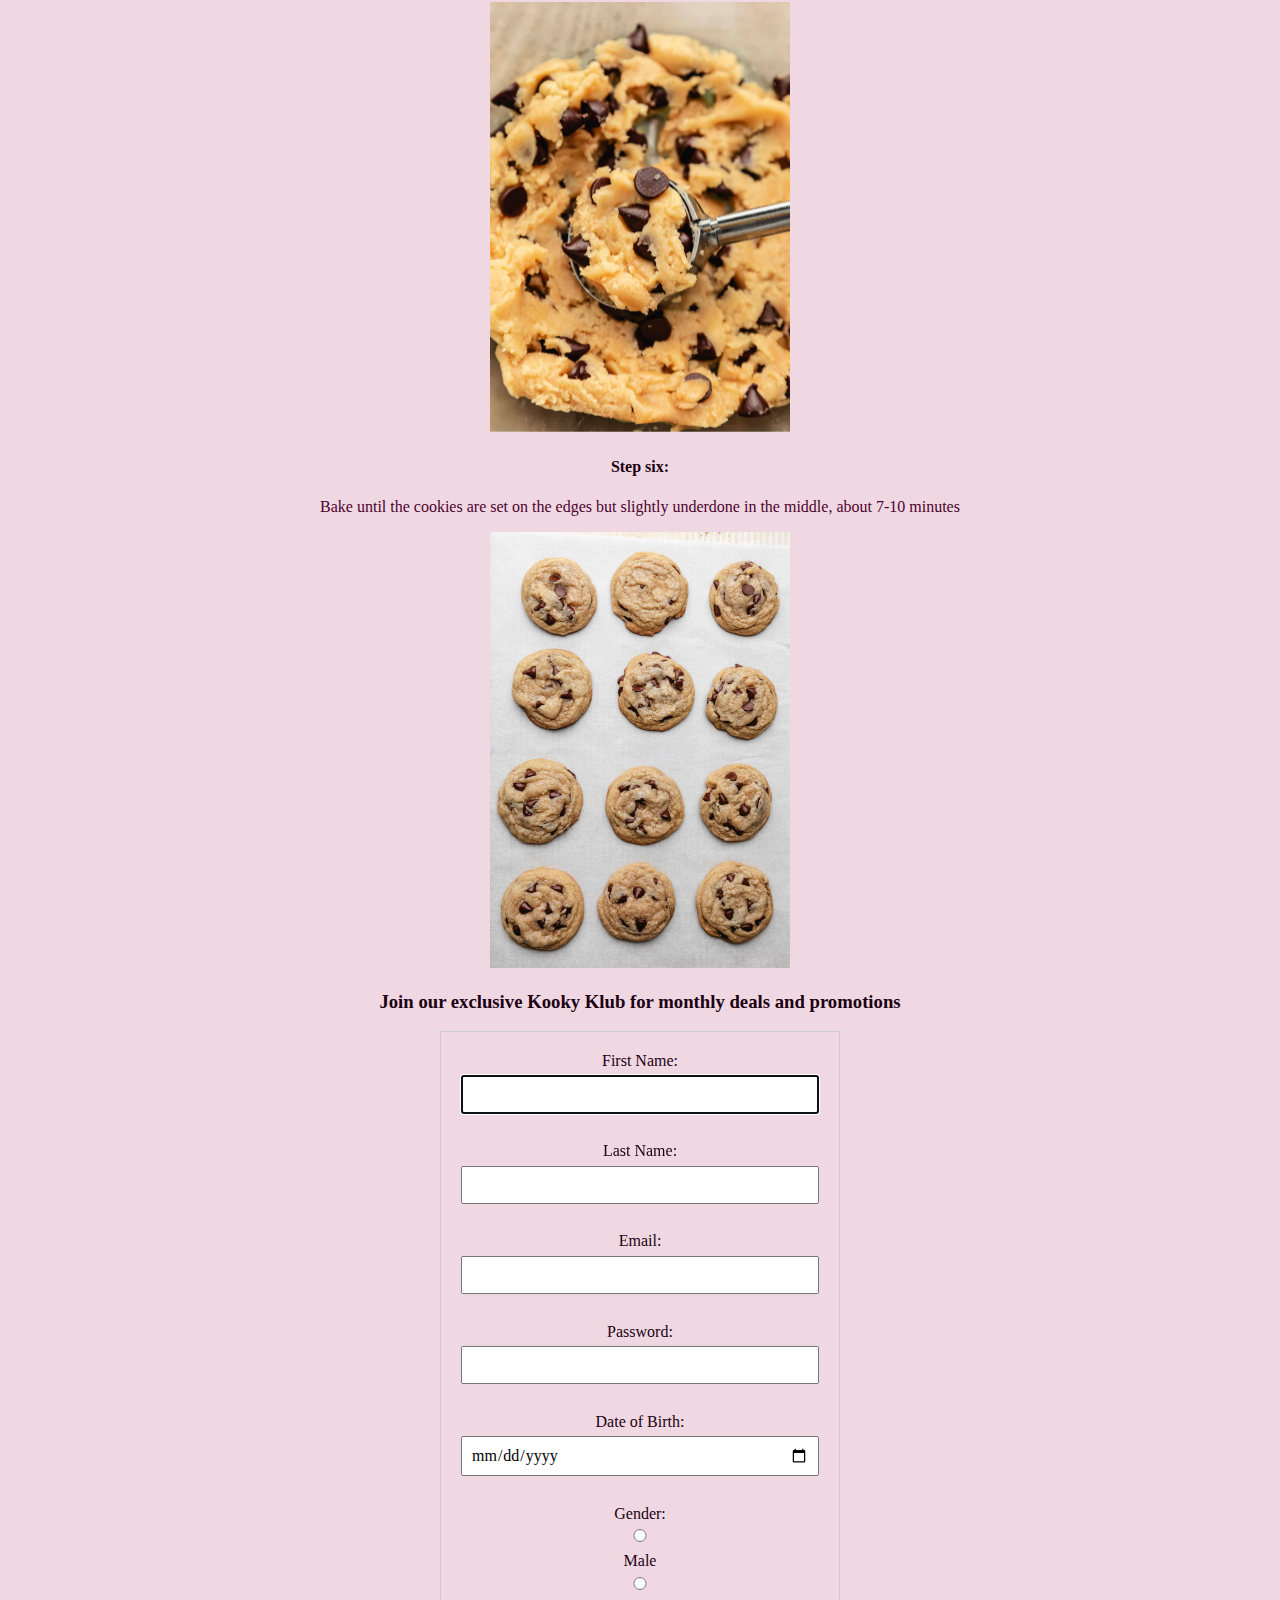
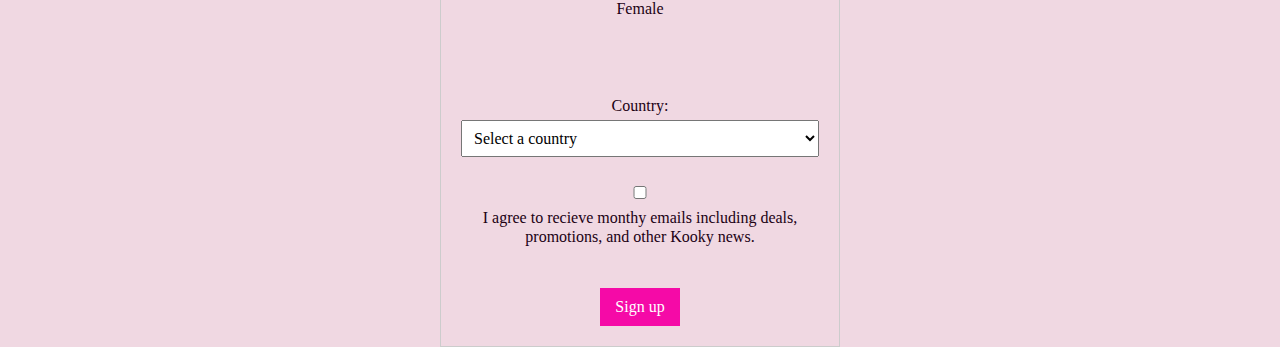
==== commit f8d1e548: "final fixes" ====
--- a/index.html
+++ b/index.html
@@ -25,21 +25,30 @@
 
   <!-- Place your site's HTML here -->
   <body>
-    <div><element class="banner"> Buy one get one free all online orders until 2/30 </element></div>
+    <nav class="offcanvas-nav">
+    <button class="menu-toggle" aria-expanded="false" aria-controls="offcanvas-menu">
+      <span class="menu-icon"></span> Menu
+    </button>
+    <ul id="offcanvas-menu" class="menu">
+      <li><a href="#">Home</a></li>
+      <li><a href="#">About</a></li>
+      <li><a href="#">Contact</a></li>
+      <li><a href="#">More Receipes</a></li>
+      <li><a href="#">Shop Baking tools</a></li>
+    </ul>
+  </nav>
+  
+    <div><element class="banner">To access other receipes join our Elite Kooky Klub---- Pre-made cookie dough and ideal baking tools now available for purchase ---- Buy one get one free all online orders until 2/30 ----  30% off all orders for new memebers only! </element></div>
     <header>
       
-        <nav class="offcanvas-nav">
-          <button class="menu-toggle" aria-expanded="false"
-          aria-controls="offcanvas-menu">
-          <span class="menu-icon"></span> Menu
-          </button>
-          <ul id="offcanvas-menu" class="menu">
-          <li><a href="#">Home</a></li>
-          <li><a href="#">About</a></li>
-          <li><a href="#">Contact</a></li>
-          </ul>
-          </nav>
-     
+      <div class="hero">
+        <div class="hero-content">
+          <img src="bakinghead.webp" width="100%">
+        <h1>See This week's HOT Deals!</h1>
+        <p>Discover best deals every week!.</p>
+        <a href="Learn-more.html"><button type="submit">Learn More</button></a>
+        </div>
+        </div>
      
       <h1>Krazy Kooky Cookies</h1>
     
@@ -63,7 +72,7 @@
 
   </div>
   <div>
-    <h2>Make these cookies in just a few easy steps!</h2>
+    <h2>Make our signature "For Beginners" cookies in just a few easy steps!</h2>
   </div>
   <div>
    
@@ -120,8 +129,51 @@
      
     </main>
   <footer>
-   <a href="https://www.ihearteating.com/easiest-chocolate-chip-cookie-recipe/"target="_blank">More Information</a>
-<div> <a href="kookycookie@gmail.com">Contact Us</a></div>
+  
+<h3>Join our exclusive Kooky Klub for monthly deals and promotions</h3>
+<form action="./thank-you.html" id="registrationForm">
+  <label for="firstName">First Name:</label>
+  <input type="text" id="firstName" name="firstName" required autocomplete="given-name" autofocus>
+  <span id="firstNameError" class="error"></span><br><br>
+
+  <label for="lastName">Last Name:</label>
+  <input type="text" id="lastName" name="lastName" required autocomplete="family-name">
+  <span id="lastNameError" class="error"></span><br><br>
+
+  <label for="email">Email:</label>
+  <input type="email" id="email" name="email" required autocomplete="email">
+  <span id="emailError" class="error"></span><br><br>
+
+  <label for="password">Password:</label>
+  <input type="password" id="password" name="password" required minlength="8">
+  <span id="passwordError" class="error"></span><br><br>
+
+  <label for="dob">Date of Birth:</label>
+  <input type="date" id="dob" name="dob" required><br><br>
+
+  <label>Gender:</label>
+  <input type="radio" id="male" name="gender" value="male" required>
+  <label for="male">Male</label>
+  <input type="radio" id="female" name="gender" value="female">
+  <label for="female">Female</label><br><br>
+  <span id="genderError" class="error"></span><br><br>
+
+  <label for="country">Country:</label>
+  <select id="country" name="country" required>
+    <option value="">Select a country</option>
+    <option value="us">United States</option>
+    <option value="ca">Canada</option>
+    <option value="uk">United Kingdom</option>
+    </select><br><br>
+
+  
+  <input type="checkbox" id="terms" name="terms" required>
+  <label for="terms">I agree to recieve monthy emails including deals, promotions, and other Kooky news.</label>
+    <span id="termsError" class="error"></span><br><br>
+
+  <button type="submit">Sign up</button>
+</form>
+
   
 <!-- contact, info , address, time-->
   </footer>
--- a/css/main.css
+++ b/css/main.css
@@ -2,7 +2,7 @@
 
 body {
     color: rgb(28, 1, 20);
-    background-color:rgb(246, 190, 213);
+    background-color:rgb(240, 216, 226);
     font-family: "Kadwa", serif; 
     text-align: center;
   
@@ -26,14 +26,15 @@
     justify-content: center;
 }
 .banner{
-    background-color: rgb(148, 148, 196);
-    color: rgb(25, 25, 54);
+    background-color: rgb(252, 70, 70);
+    color: rgb(7, 7, 7);
     display: inline-flex;
 }
 .offcanvas-nav {
     position: relative; /* To position the menu within */
-    }
-    .menu {
+  }
+  
+  .menu {
     position: fixed; /* Fixed position for overlay effect */
     top: 20px;
     left: 0;
@@ -41,26 +42,75 @@
     width: 250px; /* Adjust width as needed */
     background-color: #fff;
     box-shadow: 2px 0 5px rgba(0, 0, 0, 0.2); /* Add a subtle shadow */
-    transform: translateX(-100%); /* Initially slide out to the left *
+    transform: translateX(-100%); /* Initially slide out to the left */
+    transition: transform 0.3s ease; /* Smooth transition */
+  }
+  
+  .menu.expanded {
+    transform: translateX(0); /* Slide in when expanded */
+  }
+  
+  .menu-toggle {
+    /* Style the menu button as needed */
+  }
+  
+  @media (min-width: 768px) {
+  .offcanvas-nav {
+      display: block; /* Show the full navigation on larger screens */
     }
-.menu.expanded {
-transform: translateX(0); /* Slide in when expanded */
-}
-.menu-toggle { font-style: italic;
-/* Style the menu button as needed */
-}
-@media (min-width: 768px) {
-.offcanvas-nav {
-display: block; /* Show the full navigation on larger screens */
-}
-.menu {
-display: block; /* Ensure menu is visible on larger screens */
-position: static; /* Remove fixed positioning */
-width: auto;
-transform: none; /* No need for transitions */
-box-shadow: none;
-}
-.menu-toggle {
-display: none; /* Hide the toggle button on larger screens */
+  .menu {
+      display: block; /* Ensure menu is visible on larger screens */
+      position: static; /* Remove fixed positioning */
+      width: auto;
+      transform: none; /* No need for transitions */
+      box-shadow: none;
+    }
+  .menu-toggle {
+      display: none; /* Hide the toggle button on larger screens */
+    }
+  }
+  form {
+    width: 400px;
+    margin: 0 auto;
+    padding: 20px;
+    border: 1px solid #ccc;
+  }
+  label {
+    display: block;
+    margin-bottom: 5px;
+   }
+  input, select, textarea {
+    width: 100%;
+    padding: 8px;
+    margin-bottom: 10px;
+    box-sizing: border-box;
+  }
+  button {
+    background-color: #f50aa7;
+    color: white;
+    padding: 10px 15px;
+    border: none;
+    cursor: pointer;
+  }
+  .error {
+    color: red;
+  }
+  .hero {
+    width: 100%;
+    max-width: 1200px;
+    margin: 0 auto;
+    padding: 20px;
+    }
+    .hero-content {
+    width: 100%; /* Takes up 90% of the .hero container */
+    margin: 0 auto; /* Center the content */
+    text-align: center;
+    
+    }
+    @media (max-width: 768px) {.hero-content {
+width: 100%; /* Adjust width for smaller screens */
 }
 }
+.banner{width: 100%;
+text-align: center;}
+       